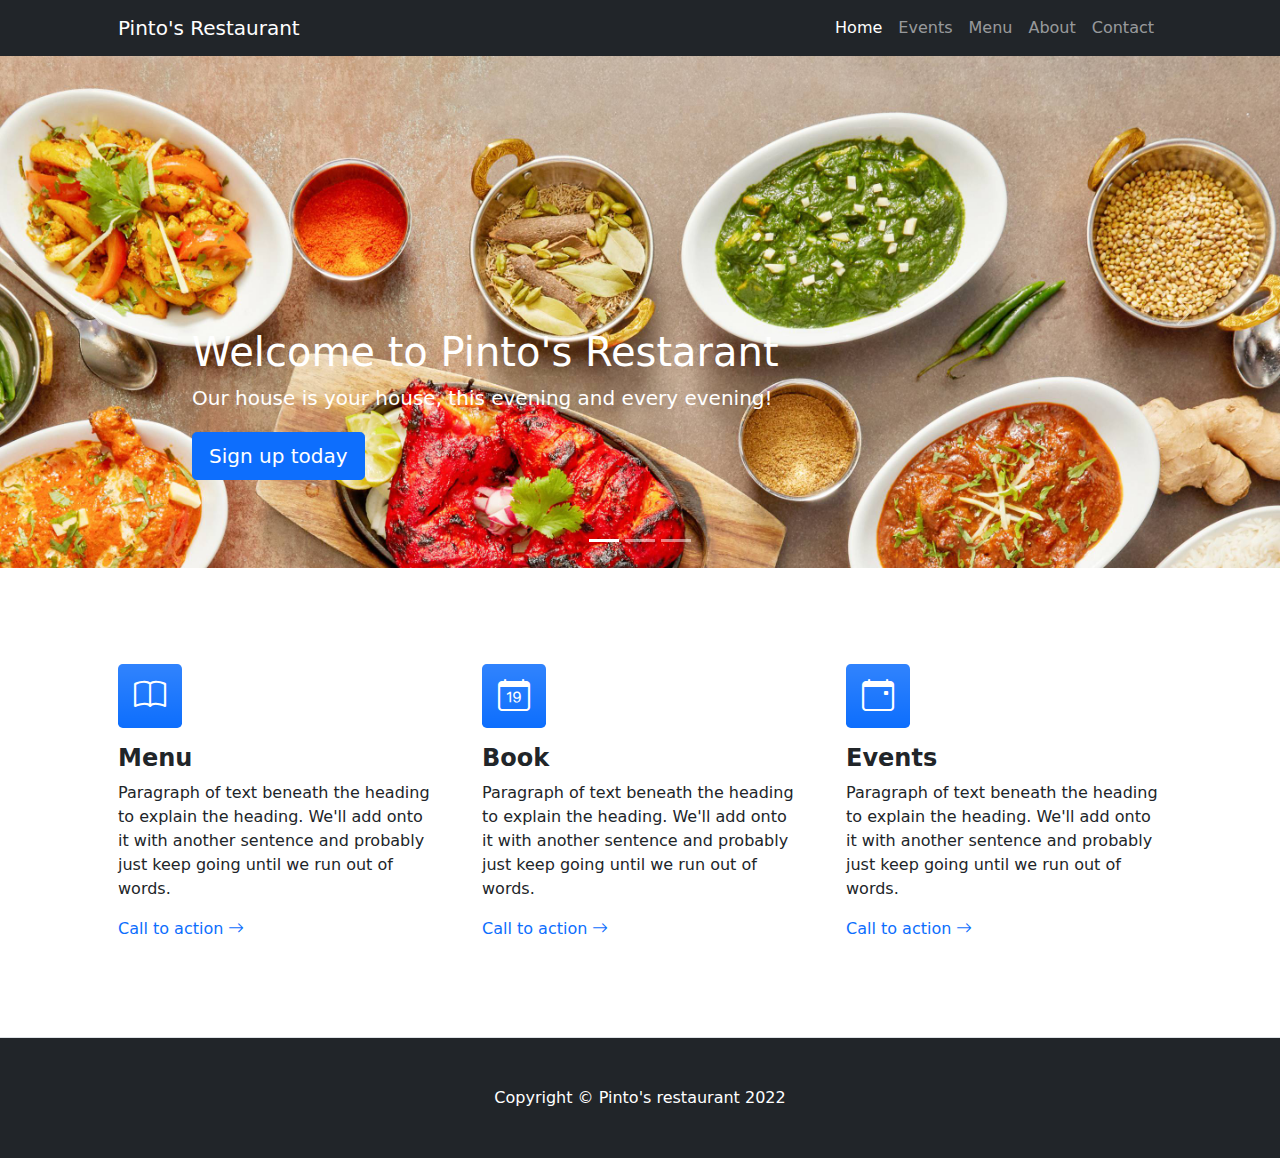
==== index.html @ 54d8a6e7 "Fist cut" ====
<!DOCTYPE html>
<html lang="en">

<head>
  <meta charset="utf-8" />
  <meta name="viewport" content="width=device-width, initial-scale=1, shrink-to-fit=no" />
  <meta name="description" content="" />
  <meta name="author" content="" />
  <title>Pinto's Restaurant</title>
  <!-- Favicon-->
  <link rel="icon" type="image/x-icon" href="assets/favicon.ico" />
  <!-- Bootstrap icons-->
  <link href="https://cdn.jsdelivr.net/npm/bootstrap-icons@1.4.1/font/bootstrap-icons.css" rel="stylesheet" />
  <!-- Core theme CSS (includes Bootstrap)-->
  <link href="css/styles.css" rel="stylesheet" />
  <link href="css/carousel.css" rel="stylesheet">
</head>

<body>
  <!-- Responsive navbar-->
  <nav class="navbar navbar-expand-lg navbar-dark bg-dark">
    <div class="container px-5">
      <a class="navbar-brand" href="./index.html">Pinto's Restaurant</a>
      <button class="navbar-toggler" type="button" data-bs-toggle="collapse" data-bs-target="#navbarSupportedContent"
        aria-controls="navbarSupportedContent" aria-expanded="false" aria-label="Toggle navigation"><span
          class="navbar-toggler-icon"></span></button>
      <div class="collapse navbar-collapse" id="navbarSupportedContent">
        <ul class="navbar-nav ms-auto mb-2 mb-lg-0">
          <li class="nav-item"><a class="nav-link active" aria-current="page" href="./index.html">Home</a></li>
          <li class="nav-item"><a class="nav-link" href="./events.html">Events</a></li>
          <li class="nav-item"><a class="nav-link" href="./menu.html">Menu</a></li>
          <li class="nav-item"><a class="nav-link" href="./about.html">About</a></li>
          <li class="nav-item"><a class="nav-link" href="./contact.html">Contact</a></li>
        </ul>
      </div>
    </div>
  </nav>

  <div id="myCarousel" class="carousel slide" data-bs-ride="carousel">
    <div class="carousel-indicators">
      <button type="button" data-bs-target="#myCarousel" data-bs-slide-to="0" class="active" aria-current="true"
        aria-label="Slide 1"></button>
      <button type="button" data-bs-target="#myCarousel" data-bs-slide-to="1" aria-label="Slide 2"></button>
      <button type="button" data-bs-target="#myCarousel" data-bs-slide-to="2" aria-label="Slide 3"></button>
    </div>
    <div class="carousel-inner">
      <div class="carousel-item active">
        <img class="bd-placeholder-img" src="./assets/Sorpotel.jpg" width="100%"
          preserveAspectRatio="xMidYMid slice"></img>
        <!-- <svg class="bd-placeholder-img" width="100%" height="100%" xmlns="http://www.w3.org/2000/svg" aria-hidden="true" preserveAspectRatio="xMidYMid slice" focusable="false"><rect width="100%" height="100%"/></svg>  <!-- <rect width="100%" height="100%" fill="#777" /> -->

        <div class="container">
          <div class="carousel-caption text-start">
            <h1>Welcome to Pinto's Restarant</h1>
            <p>Our house is your house, this evening and every evening!</p>
            <p><a class="btn btn-lg btn-primary" href="#">Sign up today</a></p>
          </div>
        </div>
      </div>
      <div class="carousel-item">
        <svg class="bd-placeholder-img" width="100%" height="100%" xmlns="http://www.w3.org/2000/svg" aria-hidden="true"
          preserveAspectRatio="xMidYMid slice" focusable="false">
          <rect width="100%" height="100%" />
        </svg> <!-- <rect width="100%" height="100%" fill="#777" /> -->

        <div class="container">
          <div class="carousel-caption">
            <h1>Another example headline.</h1>
            <p>Some representative placeholder content for the second slide of the carousel.</p>
            <p><a class="btn btn-lg btn-primary" href="#">Learn more</a></p>
          </div>
        </div>
      </div>
      <div class="carousel-item">
        <svg class="bd-placeholder-img" width="100%" height="100%" xmlns="http://www.w3.org/2000/svg" aria-hidden="true"
          preserveAspectRatio="xMidYMid slice" focusable="false">
          <rect width="100%" height="100%" />
        </svg> <!-- <rect width="100%" height="100%" fill="#777" /> -->

        <div class="container">
          <div class="carousel-caption text-end">
            <h1>One more for good measure.</h1>
            <p>Some representative placeholder content for the third slide of this carousel.</p>
            <p><a class="btn btn-lg btn-primary" href="#">Browse gallery</a></p>
          </div>
        </div>
      </div>
    </div>
    <button class="carousel-control-prev" type="button" data-bs-target="#myCarousel" data-bs-slide="prev">
      <span class="carousel-control-prev-icon" aria-hidden="true"></span>
      <span class="visually-hidden">Previous</span>
    </button>
    <button class="carousel-control-next" type="button" data-bs-target="#myCarousel" data-bs-slide="next">
      <span class="carousel-control-next-icon" aria-hidden="true"></span>
      <span class="visually-hidden">Next</span>
    </button>
  </div>

  <!-- Features section-->
  <section class="py-5 border-bottom" id="features">
    <div class="container px-5 my-5">
      <div class="row gx-5">
        <div class="col-lg-4 mb-5 mb-lg-0">
          <div class="feature bg-primary bg-gradient text-white rounded-3 mb-3"><i class="bi bi-book"></i></div>
          <h2 class="h4 fw-bolder">Menu</h2>
          <p>Paragraph of text beneath the heading to explain the heading. We'll add onto it with another sentence and
            probably just keep going until we run out of words.</p>
          <a class="text-decoration-none" href="#!">
            Call to action
            <i class="bi bi-arrow-right"></i>
          </a>
        </div>
        <div class="col-lg-4 mb-5 mb-lg-0">
          <div class="feature bg-primary bg-gradient text-white rounded-3 mb-3"><i class="bi bi-calendar-date"></i>
          </div>
          <h2 class="h4 fw-bolder">Book</h2>
          <p>Paragraph of text beneath the heading to explain the heading. We'll add onto it with another sentence and
            probably just keep going until we run out of words.</p>
          <a class="text-decoration-none" href="#!">
            Call to action
            <i class="bi bi-arrow-right"></i>
          </a>
        </div>
        <div class="col-lg-4">
          <div class="feature bg-primary bg-gradient text-white rounded-3 mb-3"><i class="bi bi-calendar-event"></i>
          </div>
          <h2 class="h4 fw-bolder">Events</h2>
          <p>Paragraph of text beneath the heading to explain the heading. We'll add onto it with another sentence and
            probably just keep going until we run out of words.</p>
          <a class="text-decoration-none" href="#!">
            Call to action
            <i class="bi bi-arrow-right"></i>
          </a>
        </div>
      </div>
    </div>
  </section>

  <!-- Footer-->
  <footer class="py-5 bg-dark">
    <div class="container px-5">
      <p class="m-0 text-center text-white">Copyright &copy; Pinto's restaurant 2022</p>
    </div>
  </footer>
  <!-- Bootstrap core JS-->
  <script src="https://cdn.jsdelivr.net/npm/bootstrap@5.1.3/dist/js/bootstrap.bundle.min.js"></script>
  <!-- Core theme JS-->
  <script src="js/scripts.js"></script>
  <script src="https://cdn.startbootstrap.com/sb-forms-latest.js"></script>
</body>

</html>
---- css/carousel.css ----
/* GLOBAL STYLES
-------------------------------------------------- */
/* Padding below the footer and lighter body text */

/* CUSTOMIZE THE CAROUSEL
-------------------------------------------------- */

/* Carousel base class */
/*.carousel {
}/*
/* Since positioning the image, we need to help out the caption */
.carousel-caption {
  bottom: 3rem;
  z-index: 10;
}

/* Declare heights because of positioning of img element */
.carousel-item {
  height: 32rem;
}

/* RESPONSIVE CSS
-------------------------------------------------- */

@media (min-width: 40em) {
  /* Bump up size of carousel content */
  .carousel-caption p {
    margin-bottom: 1.25rem;
    font-size: 1.25rem;
    line-height: 1.4;
  }
}
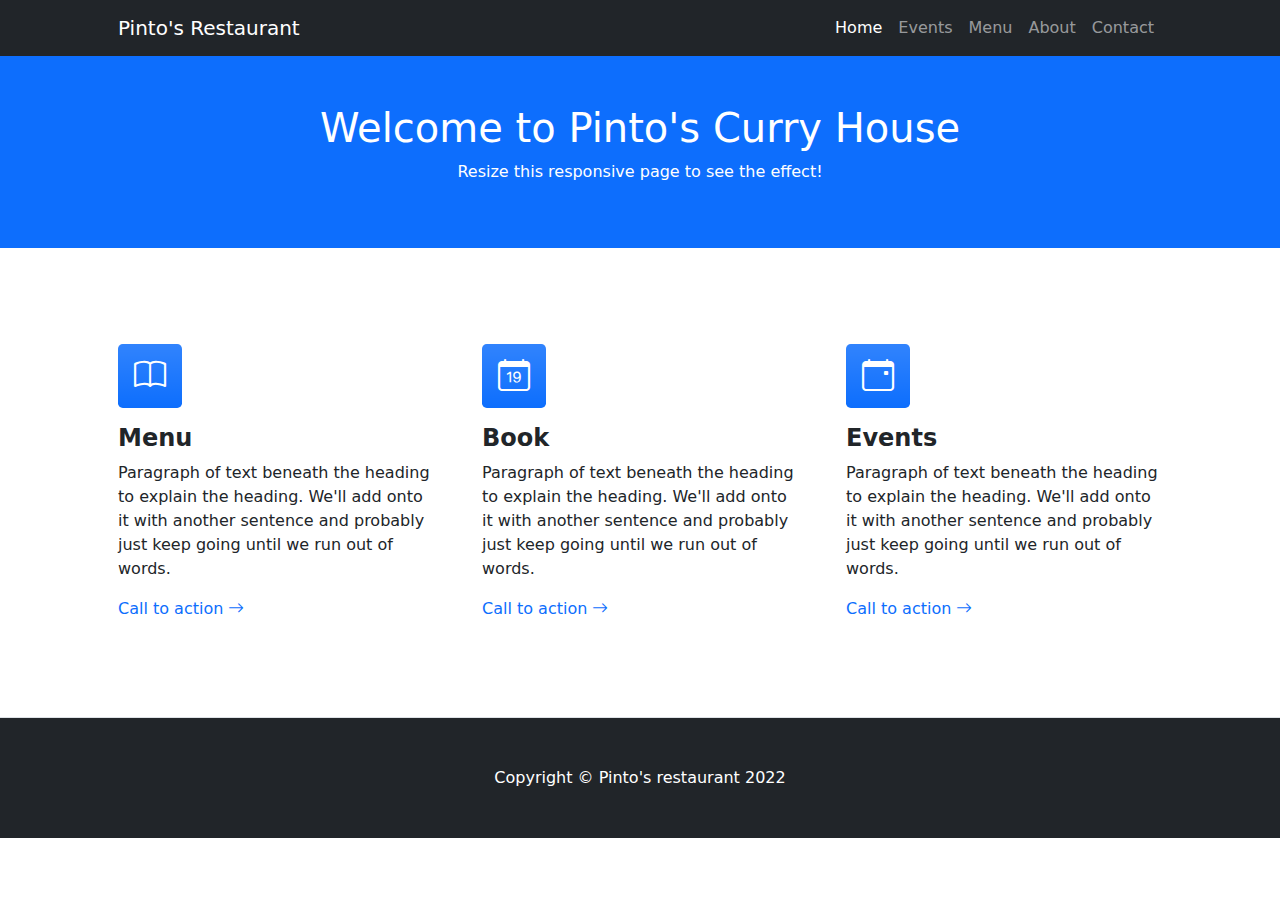
==== commit 0ff2ba53: "wip" ====
--- a/index.html
+++ b/index.html
@@ -36,64 +36,9 @@
     </div>
   </nav>
 
-  <div id="myCarousel" class="carousel slide" data-bs-ride="carousel">
-    <div class="carousel-indicators">
-      <button type="button" data-bs-target="#myCarousel" data-bs-slide-to="0" class="active" aria-current="true"
-        aria-label="Slide 1"></button>
-      <button type="button" data-bs-target="#myCarousel" data-bs-slide-to="1" aria-label="Slide 2"></button>
-      <button type="button" data-bs-target="#myCarousel" data-bs-slide-to="2" aria-label="Slide 3"></button>
-    </div>
-    <div class="carousel-inner">
-      <div class="carousel-item active">
-        <img class="bd-placeholder-img" src="./assets/Sorpotel.jpg" width="100%"
-          preserveAspectRatio="xMidYMid slice"></img>
-        <!-- <svg class="bd-placeholder-img" width="100%" height="100%" xmlns="http://www.w3.org/2000/svg" aria-hidden="true" preserveAspectRatio="xMidYMid slice" focusable="false"><rect width="100%" height="100%"/></svg>  <!-- <rect width="100%" height="100%" fill="#777" /> -->
-
-        <div class="container">
-          <div class="carousel-caption text-start">
-            <h1>Welcome to Pinto's Restarant</h1>
-            <p>Our house is your house, this evening and every evening!</p>
-            <p><a class="btn btn-lg btn-primary" href="#">Sign up today</a></p>
-          </div>
-        </div>
-      </div>
-      <div class="carousel-item">
-        <svg class="bd-placeholder-img" width="100%" height="100%" xmlns="http://www.w3.org/2000/svg" aria-hidden="true"
-          preserveAspectRatio="xMidYMid slice" focusable="false">
-          <rect width="100%" height="100%" />
-        </svg> <!-- <rect width="100%" height="100%" fill="#777" /> -->
-
-        <div class="container">
-          <div class="carousel-caption">
-            <h1>Another example headline.</h1>
-            <p>Some representative placeholder content for the second slide of the carousel.</p>
-            <p><a class="btn btn-lg btn-primary" href="#">Learn more</a></p>
-          </div>
-        </div>
-      </div>
-      <div class="carousel-item">
-        <svg class="bd-placeholder-img" width="100%" height="100%" xmlns="http://www.w3.org/2000/svg" aria-hidden="true"
-          preserveAspectRatio="xMidYMid slice" focusable="false">
-          <rect width="100%" height="100%" />
-        </svg> <!-- <rect width="100%" height="100%" fill="#777" /> -->
-
-        <div class="container">
-          <div class="carousel-caption text-end">
-            <h1>One more for good measure.</h1>
-            <p>Some representative placeholder content for the third slide of this carousel.</p>
-            <p><a class="btn btn-lg btn-primary" href="#">Browse gallery</a></p>
-          </div>
-        </div>
-      </div>
-    </div>
-    <button class="carousel-control-prev" type="button" data-bs-target="#myCarousel" data-bs-slide="prev">
-      <span class="carousel-control-prev-icon" aria-hidden="true"></span>
-      <span class="visually-hidden">Previous</span>
-    </button>
-    <button class="carousel-control-next" type="button" data-bs-target="#myCarousel" data-bs-slide="next">
-      <span class="carousel-control-next-icon" aria-hidden="true"></span>
-      <span class="visually-hidden">Next</span>
-    </button>
+  <div class="container-fluid p-5 bg-primary text-white text-center">
+    <h1>Welcome to Pinto's Curry House</h1>
+    <p>Resize this responsive page to see the effect!</p> 
   </div>
 
   <!-- Features section-->
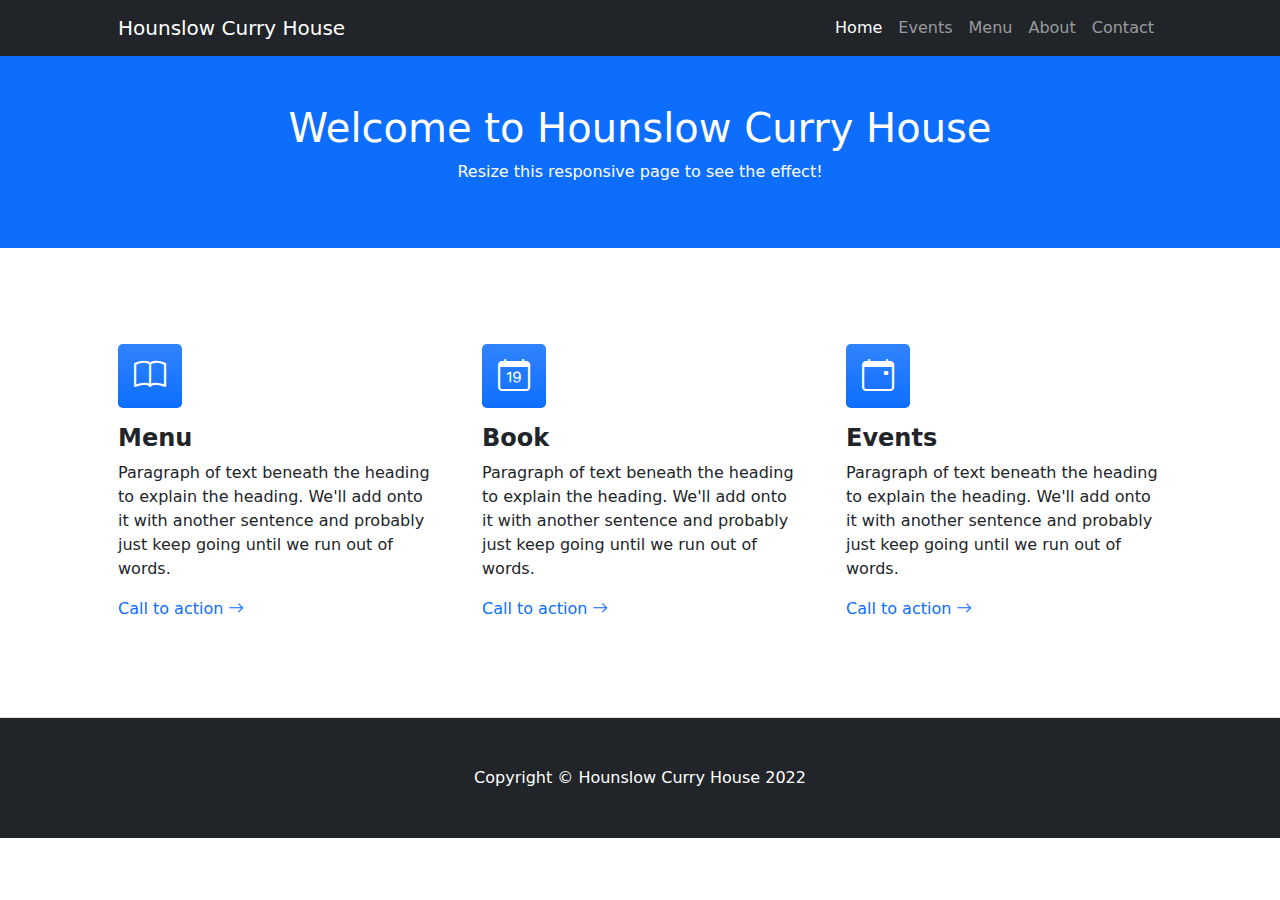
==== commit fda7fdcb: "Curry houaw tezt and events" ====
--- a/index.html
+++ b/index.html
@@ -6,7 +6,7 @@
   <meta name="viewport" content="width=device-width, initial-scale=1, shrink-to-fit=no" />
   <meta name="description" content="" />
   <meta name="author" content="" />
-  <title>Pinto's Restaurant</title>
+  <title>Hounslow Curry House</title>
   <!-- Favicon-->
   <link rel="icon" type="image/x-icon" href="assets/favicon.ico" />
   <!-- Bootstrap icons-->
@@ -20,7 +20,7 @@
   <!-- Responsive navbar-->
   <nav class="navbar navbar-expand-lg navbar-dark bg-dark">
     <div class="container px-5">
-      <a class="navbar-brand" href="./index.html">Pinto's Restaurant</a>
+      <a class="navbar-brand" href="./index.html">Hounslow Curry House</a>
       <button class="navbar-toggler" type="button" data-bs-toggle="collapse" data-bs-target="#navbarSupportedContent"
         aria-controls="navbarSupportedContent" aria-expanded="false" aria-label="Toggle navigation"><span
           class="navbar-toggler-icon"></span></button>
@@ -37,7 +37,7 @@
   </nav>
 
   <div class="container-fluid p-5 bg-primary text-white text-center">
-    <h1>Welcome to Pinto's Curry House</h1>
+    <h1>Welcome to Hounslow Curry House</h1>
     <p>Resize this responsive page to see the effect!</p> 
   </div>
 
@@ -84,7 +84,7 @@
   <!-- Footer-->
   <footer class="py-5 bg-dark">
     <div class="container px-5">
-      <p class="m-0 text-center text-white">Copyright &copy; Pinto's restaurant 2022</p>
+      <p class="m-0 text-center text-white">Copyright &copy; Hounslow Curry House 2022</p>
     </div>
   </footer>
   <!-- Bootstrap core JS-->
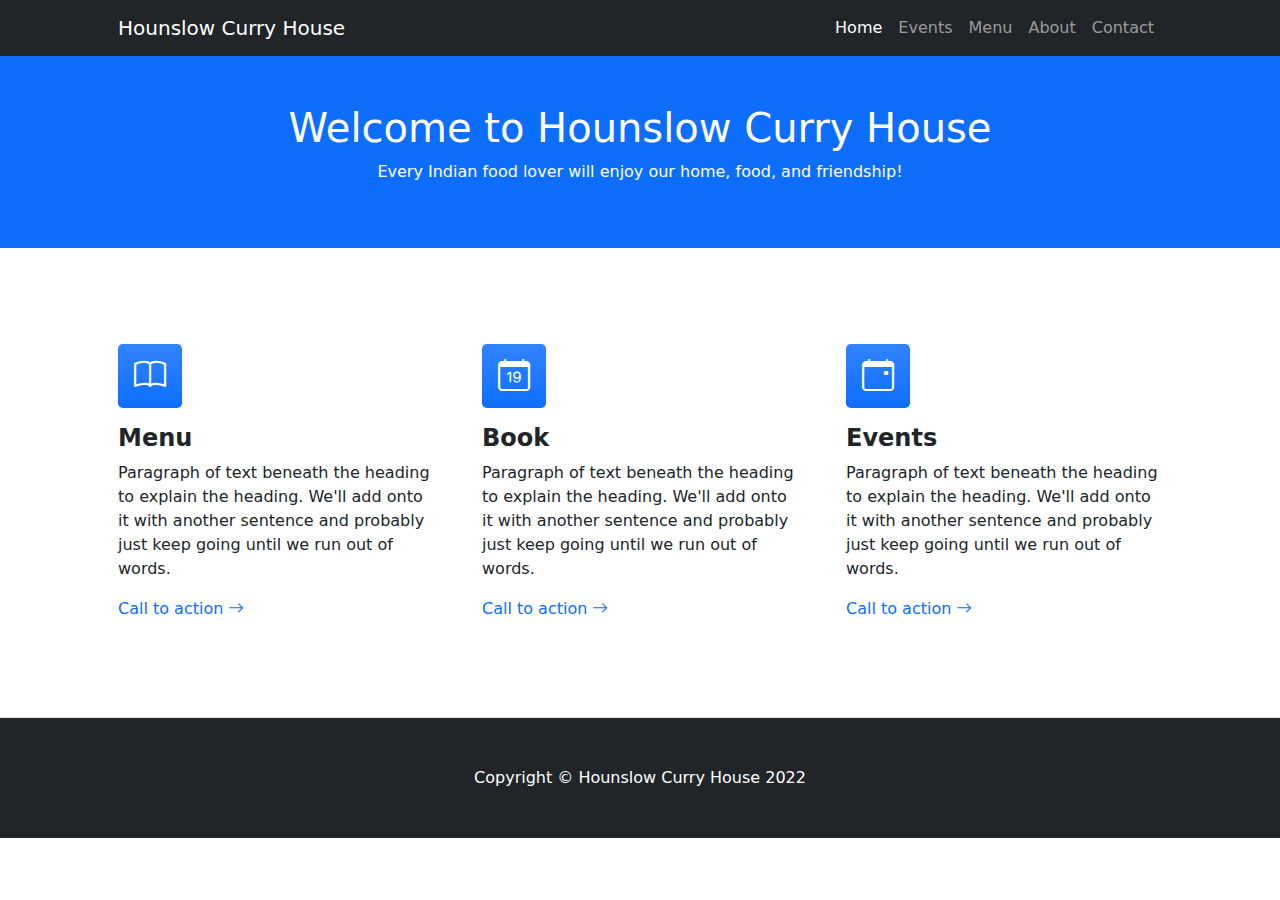
==== commit ad52892f: "update header spiel" ====
--- a/index.html
+++ b/index.html
@@ -38,7 +38,7 @@
 
   <div class="container-fluid p-5 bg-primary text-white text-center">
     <h1>Welcome to Hounslow Curry House</h1>
-    <p>Resize this responsive page to see the effect!</p> 
+    <p>Every Indian food lover will enjoy our home, food, and friendship!</p> 
   </div>
 
   <!-- Features section-->
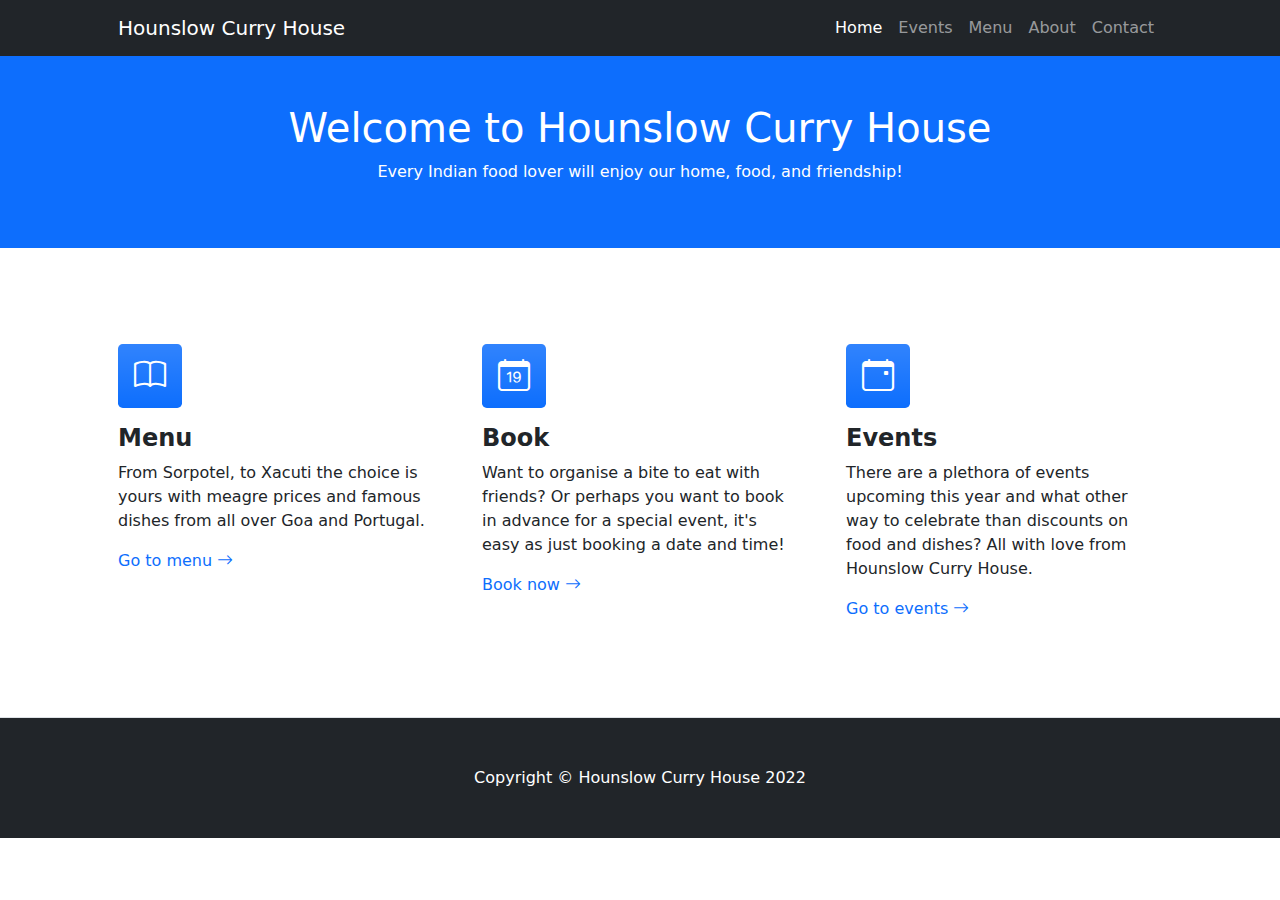
==== commit f228bb05: "Added links and text" ====
--- a/index.html
+++ b/index.html
@@ -48,10 +48,9 @@
         <div class="col-lg-4 mb-5 mb-lg-0">
           <div class="feature bg-primary bg-gradient text-white rounded-3 mb-3"><i class="bi bi-book"></i></div>
           <h2 class="h4 fw-bolder">Menu</h2>
-          <p>Paragraph of text beneath the heading to explain the heading. We'll add onto it with another sentence and
-            probably just keep going until we run out of words.</p>
-          <a class="text-decoration-none" href="#!">
-            Call to action
+          <p>From Sorpotel, to Xacuti the choice is yours with meagre prices and famous dishes from all over Goa and Portugal.</p>
+          <a class="text-decoration-none" href="menu.html">
+            Go to menu
             <i class="bi bi-arrow-right"></i>
           </a>
         </div>
@@ -59,10 +58,9 @@
           <div class="feature bg-primary bg-gradient text-white rounded-3 mb-3"><i class="bi bi-calendar-date"></i>
           </div>
           <h2 class="h4 fw-bolder">Book</h2>
-          <p>Paragraph of text beneath the heading to explain the heading. We'll add onto it with another sentence and
-            probably just keep going until we run out of words.</p>
-          <a class="text-decoration-none" href="#!">
-            Call to action
+          <p>Want to organise a bite to eat with friends? Or perhaps you want to book in advance for a special event, it's easy as just booking a date and time!</p>
+          <a class="text-decoration-none" href="contact.html">
+            Book now
             <i class="bi bi-arrow-right"></i>
           </a>
         </div>
@@ -70,10 +68,9 @@
           <div class="feature bg-primary bg-gradient text-white rounded-3 mb-3"><i class="bi bi-calendar-event"></i>
           </div>
           <h2 class="h4 fw-bolder">Events</h2>
-          <p>Paragraph of text beneath the heading to explain the heading. We'll add onto it with another sentence and
-            probably just keep going until we run out of words.</p>
-          <a class="text-decoration-none" href="#!">
-            Call to action
+          <p>There are a plethora of events upcoming this year and what other way to celebrate than discounts on food and dishes? All with love from Hounslow Curry House.</p>
+          <a class="text-decoration-none" href="events.html">
+            Go to events
             <i class="bi bi-arrow-right"></i>
           </a>
         </div>
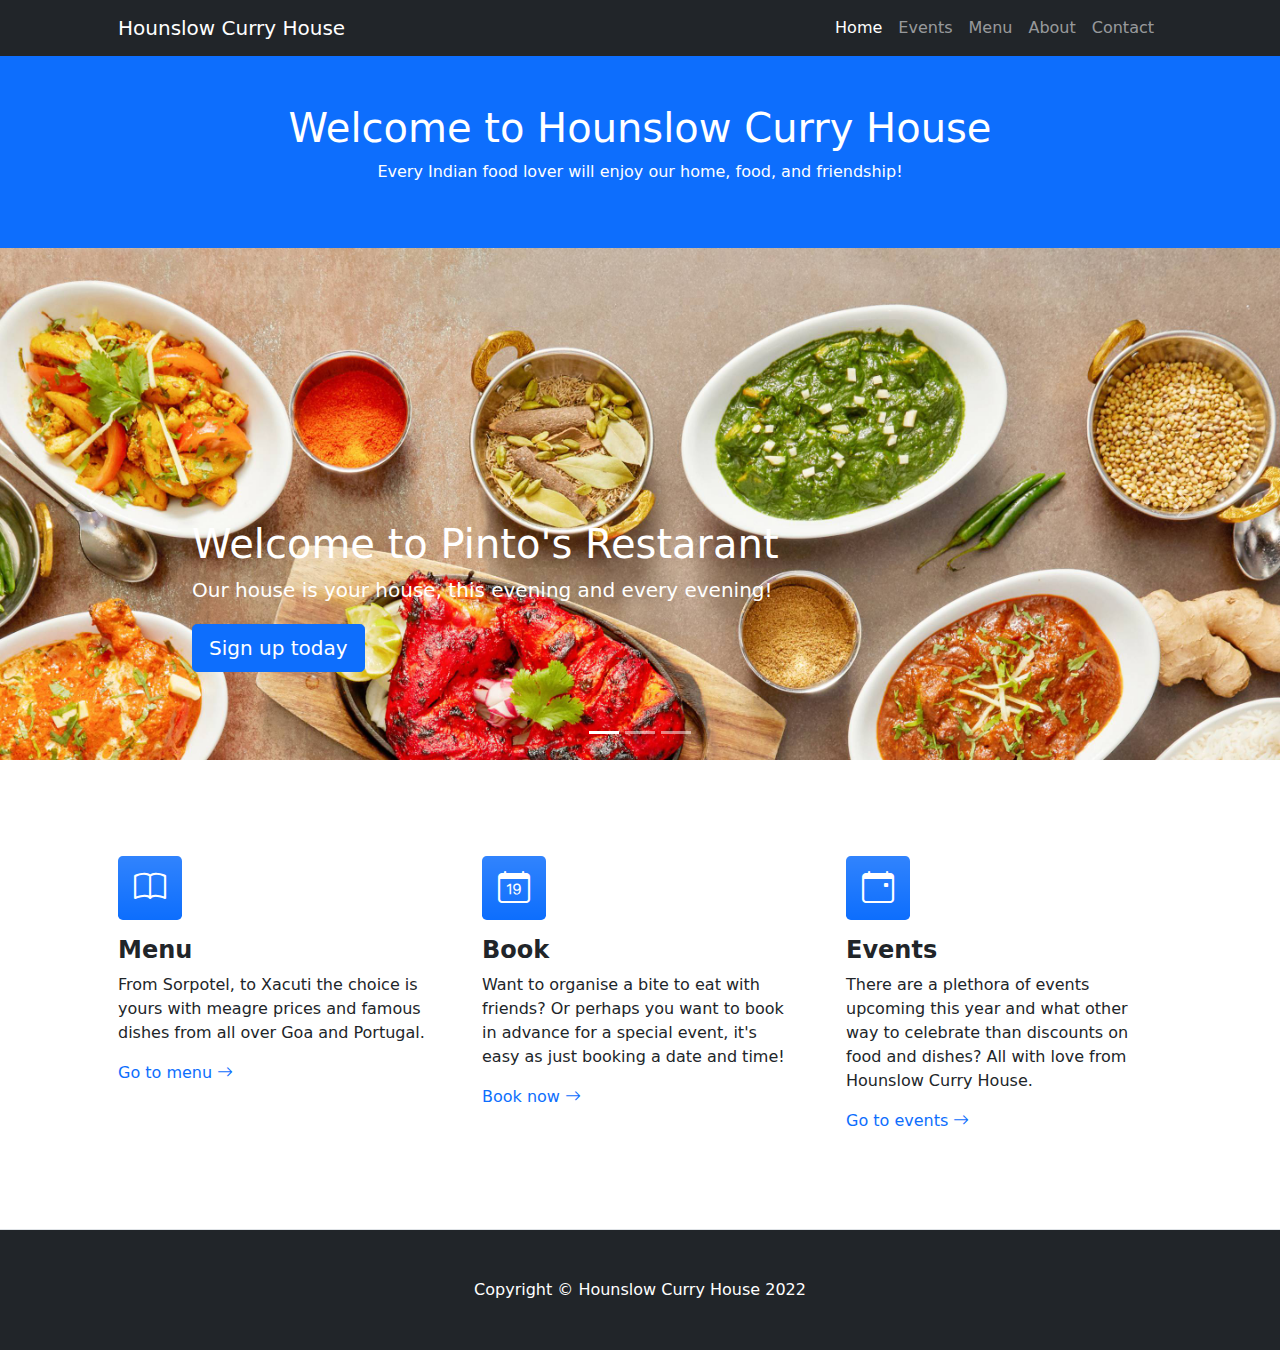
==== commit 73cb2d31: "Add carousel" ====
--- a/index.html
+++ b/index.html
@@ -40,6 +40,69 @@
     <h1>Welcome to Hounslow Curry House</h1>
     <p>Every Indian food lover will enjoy our home, food, and friendship!</p> 
   </div>
+
+
+
+  <div id="myCarousel" class="carousel slide" data-bs-ride="carousel">
+    <div class="carousel-indicators">
+      <button type="button" data-bs-target="#myCarousel" data-bs-slide-to="0" class="active" aria-current="true"
+        aria-label="Slide 1"></button>
+      <button type="button" data-bs-target="#myCarousel" data-bs-slide-to="1" aria-label="Slide 2"></button>
+      <button type="button" data-bs-target="#myCarousel" data-bs-slide-to="2" aria-label="Slide 3"></button>
+    </div>
+    <div class="carousel-inner">
+      <div class="carousel-item active">
+        <img class="bd-placeholder-img" src="./assets/Sorpotel.jpg" width="100%"
+          preserveAspectRatio="xMidYMid slice"></img>
+        <!-- <svg class="bd-placeholder-img" width="100%" height="100%" xmlns="http://www.w3.org/2000/svg" aria-hidden="true" preserveAspectRatio="xMidYMid slice" focusable="false"><rect width="100%" height="100%"/></svg>  <!-- <rect width="100%" height="100%" fill="#777" /> -->
+
+        <div class="container">
+          <div class="carousel-caption text-start">
+            <h1>Welcome to Pinto's Restarant</h1>
+            <p>Our house is your house, this evening and every evening!</p>
+            <p><a class="btn btn-lg btn-primary" href="#">Sign up today</a></p>
+          </div>
+        </div>
+      </div>
+      <div class="carousel-item">
+        <svg class="bd-placeholder-img" width="100%" height="100%" xmlns="http://www.w3.org/2000/svg" aria-hidden="true"
+          preserveAspectRatio="xMidYMid slice" focusable="false">
+          <rect width="100%" height="100%" />
+        </svg> <!-- <rect width="100%" height="100%" fill="#777" /> -->
+
+        <div class="container">
+          <div class="carousel-caption">
+            <h1>Another example headline.</h1>
+            <p>Some representative placeholder content for the second slide of the carousel.</p>
+            <p><a class="btn btn-lg btn-primary" href="#">Learn more</a></p>
+          </div>
+        </div>
+      </div>
+      <div class="carousel-item">
+        <svg class="bd-placeholder-img" width="100%" height="100%" xmlns="http://www.w3.org/2000/svg" aria-hidden="true"
+          preserveAspectRatio="xMidYMid slice" focusable="false">
+          <rect width="100%" height="100%" />
+        </svg> <!-- <rect width="100%" height="100%" fill="#777" /> -->
+
+        <div class="container">
+          <div class="carousel-caption text-end">
+            <h1>One more for good measure.</h1>
+            <p>Some representative placeholder content for the third slide of this carousel.</p>
+            <p><a class="btn btn-lg btn-primary" href="#">Browse gallery</a></p>
+          </div>
+        </div>
+      </div>
+    </div>
+    <button class="carousel-control-prev" type="button" data-bs-target="#myCarousel" data-bs-slide="prev">
+      <span class="carousel-control-prev-icon" aria-hidden="true"></span>
+      <span class="visually-hidden">Previous</span>
+    </button>
+    <button class="carousel-control-next" type="button" data-bs-target="#myCarousel" data-bs-slide="next">
+      <span class="carousel-control-next-icon" aria-hidden="true"></span>
+      <span class="visually-hidden">Next</span>
+    </button>
+  </div>
+
 
   <!-- Features section-->
   <section class="py-5 border-bottom" id="features">
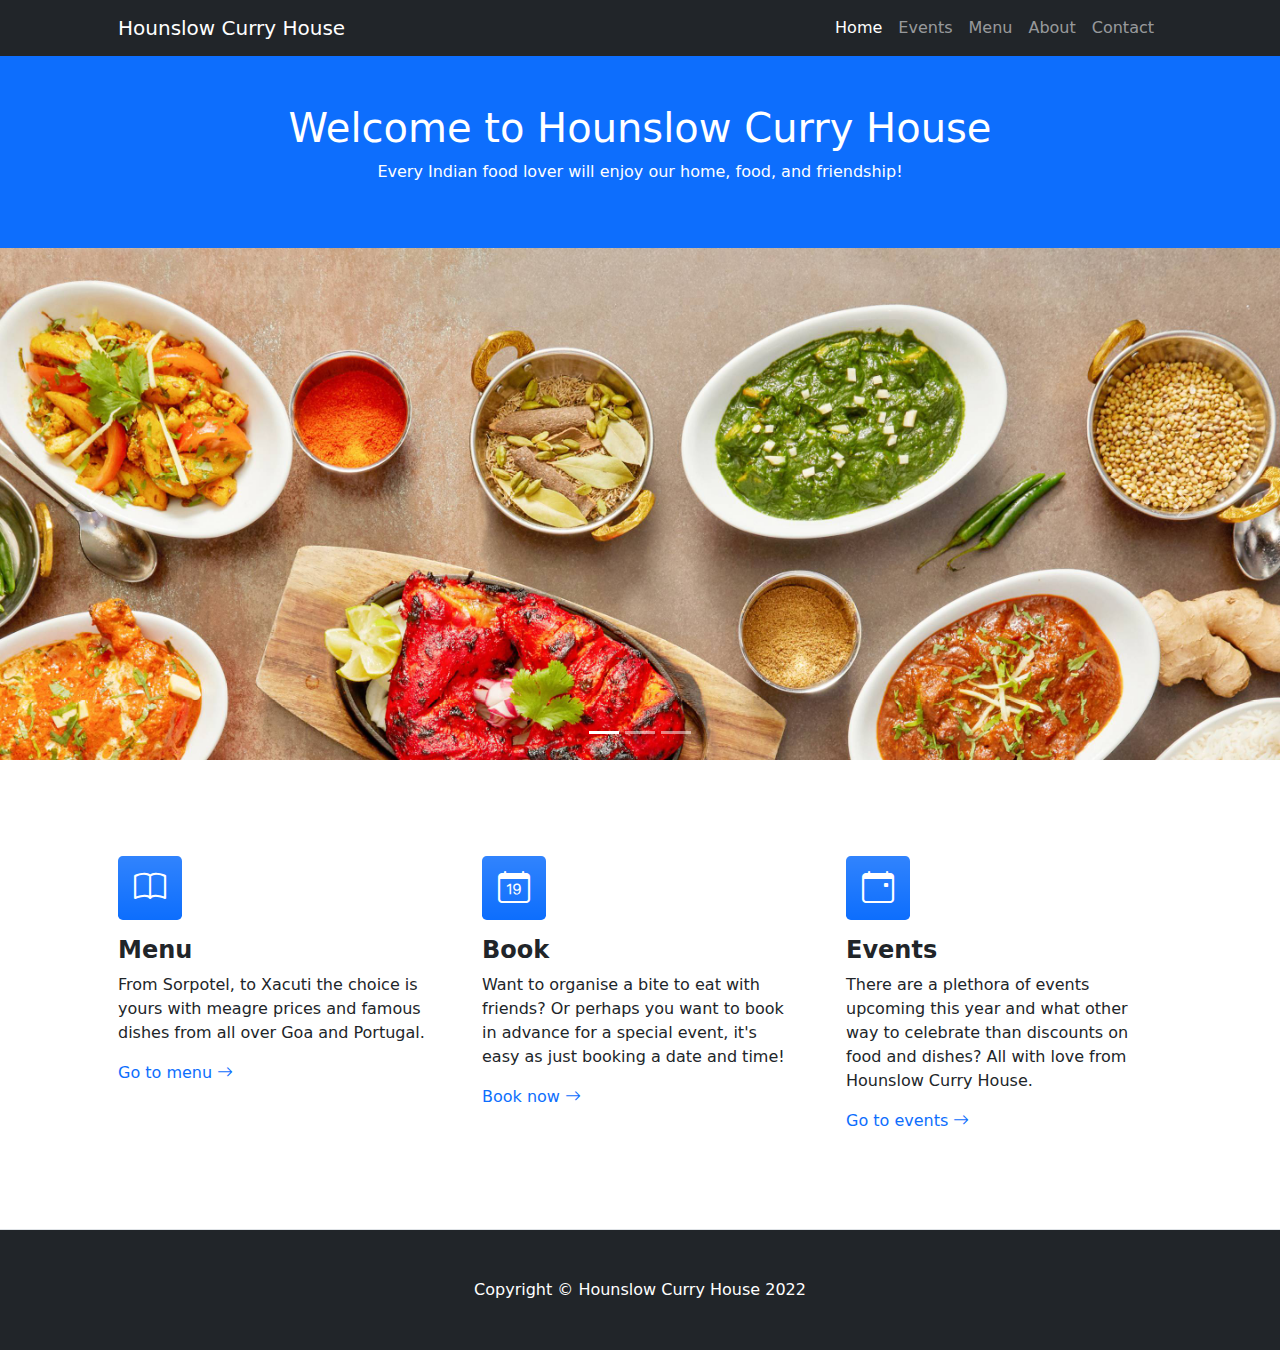
==== commit 703799c3: "Removedtext&addedimages" ====
--- a/index.html
+++ b/index.html
@@ -58,37 +58,22 @@
 
         <div class="container">
           <div class="carousel-caption text-start">
-            <h1>Welcome to Pinto's Restarant</h1>
-            <p>Our house is your house, this evening and every evening!</p>
-            <p><a class="btn btn-lg btn-primary" href="#">Sign up today</a></p>
           </div>
         </div>
       </div>
       <div class="carousel-item">
-        <svg class="bd-placeholder-img" width="100%" height="100%" xmlns="http://www.w3.org/2000/svg" aria-hidden="true"
-          preserveAspectRatio="xMidYMid slice" focusable="false">
-          <rect width="100%" height="100%" />
-        </svg> <!-- <rect width="100%" height="100%" fill="#777" /> -->
-
+        <img class="bd-placeholder-img" src="./assets/Slideforcarouselhistef.jpg" width="100%"
+        preserveAspectRatio="xMidYMid slice"></img>
         <div class="container">
           <div class="carousel-caption">
-            <h1>Another example headline.</h1>
-            <p>Some representative placeholder content for the second slide of the carousel.</p>
-            <p><a class="btn btn-lg btn-primary" href="#">Learn more</a></p>
           </div>
         </div>
       </div>
       <div class="carousel-item">
-        <svg class="bd-placeholder-img" width="100%" height="100%" xmlns="http://www.w3.org/2000/svg" aria-hidden="true"
-          preserveAspectRatio="xMidYMid slice" focusable="false">
-          <rect width="100%" height="100%" />
-        </svg> <!-- <rect width="100%" height="100%" fill="#777" /> -->
-
+        <img class="bd-placeholder-img" src="./assets/Vindaloo.jpg" width="100%"
+        preserveAspectRatio="xMidYMid slice"></img>
         <div class="container">
           <div class="carousel-caption text-end">
-            <h1>One more for good measure.</h1>
-            <p>Some representative placeholder content for the third slide of this carousel.</p>
-            <p><a class="btn btn-lg btn-primary" href="#">Browse gallery</a></p>
           </div>
         </div>
       </div>
